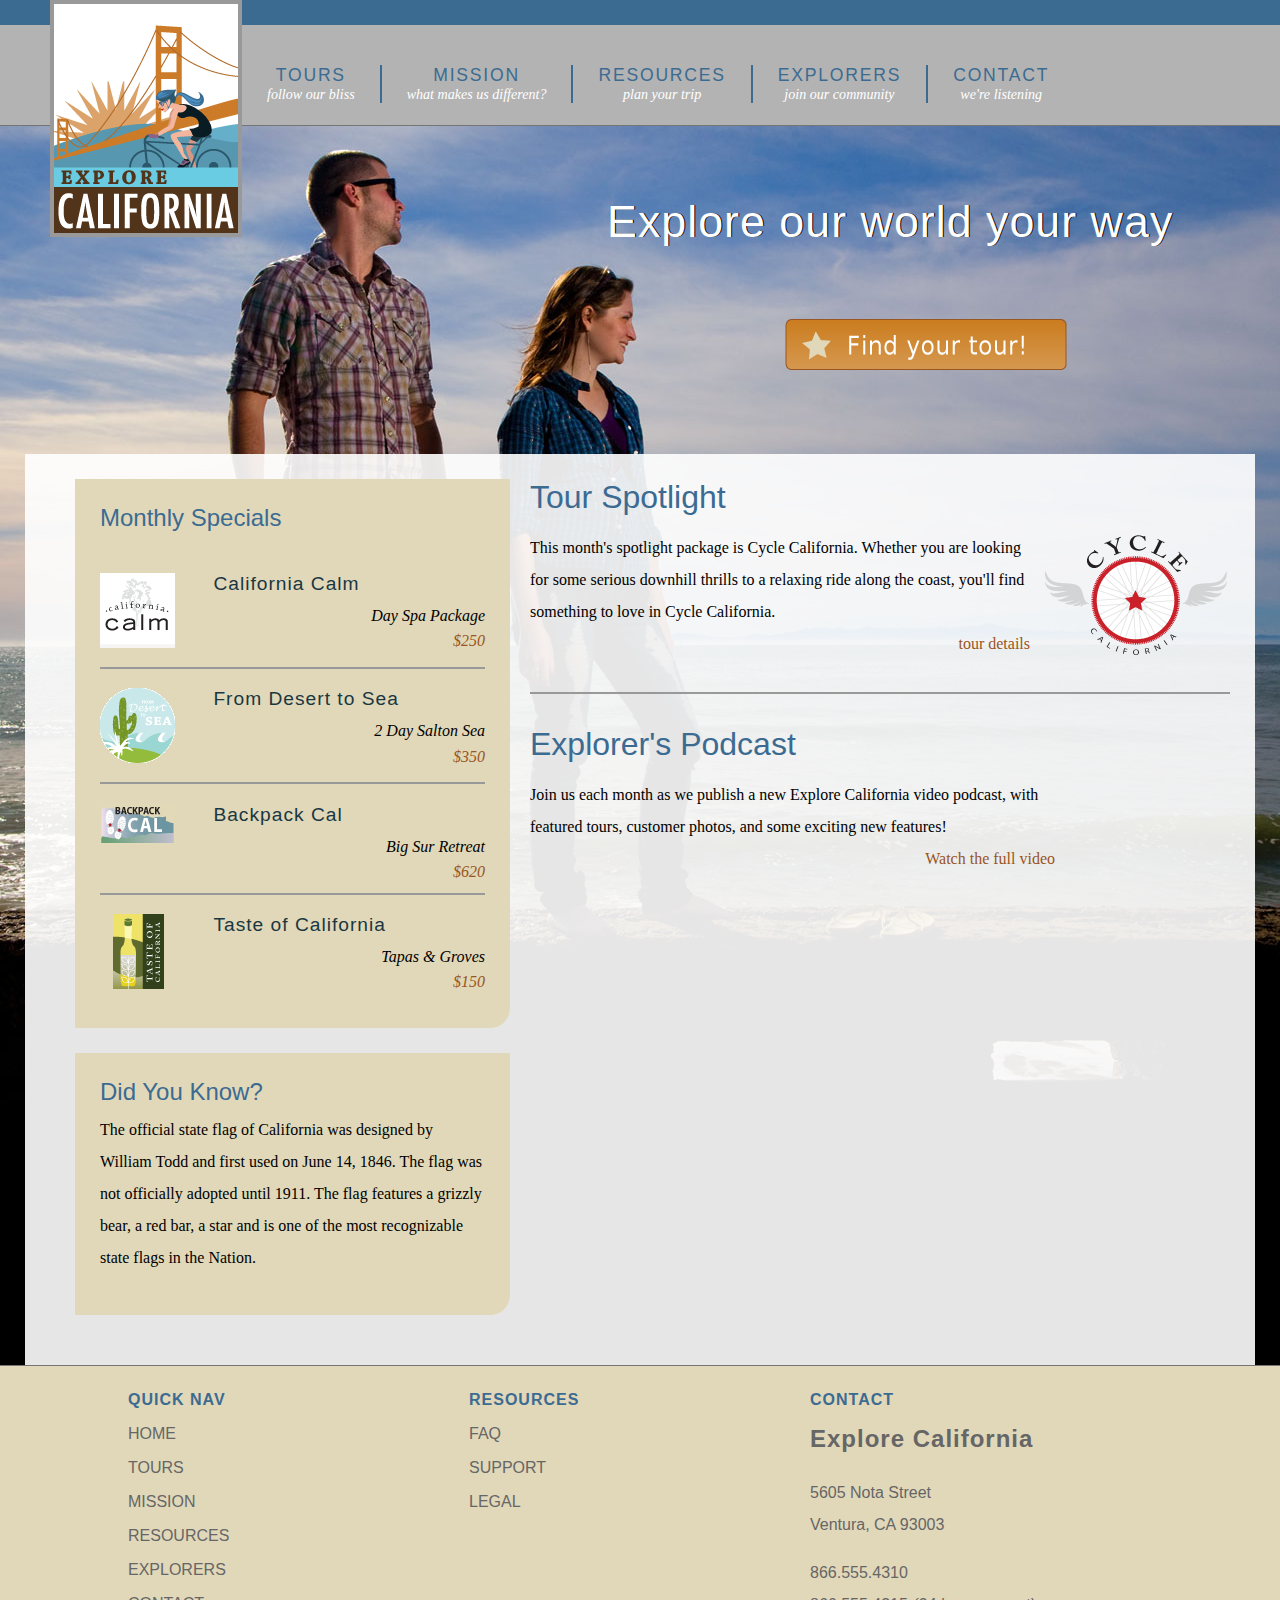
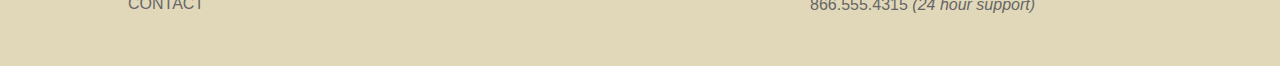
==== index.html @ 61249814 "Initial commit" ====
<!DOCTYPE html PUBLIC "-//W3C//DTD HTML 4.01 Transitional//EN"
   "http://www.w3.org/TR/html4/loose.dtd">
<html lang="en">
  <head>
    <meta http-equiv="Content-Type" content="text/html; charset=utf-8">
    <title>Welcome to Explore California</title>
    <link href="assets/stylesheets/main.css" rel="stylesheet" type="text/css" media="all">
    <script src="assets/javascripts/jquery-1.5.1.min.js"></script>
    <script src="assets/javascripts/jquery-ui-1.8.10.custom.min.js"></script>
    <script src="assets/javascripts/menus.js"></script>
  </head>
  <body id="home">
    <div id="wrapper">

      <div id="mainHeader">
        <a href="index.html" title="home" class="logo">
          <div id="logo">
            <h1>Explore California</h1>
          </div>
        </a>
        <div id="siteNav">
          <h1>Where do you want to go?</h1>
          <ul>
            <li><a href="tours.html" title="Our tours">Tours <br /><span class="tagline">follow our bliss</span></a>
              <ul>
                <li><a href="tours.html" title="Our tours">All Tours</a></li>
                <li><a href="tours.html" title="find tours">Tours by Activity</a></li>
                <li><a href="tours.html" title="find tours">Tours by Region</a></li>
                <li><a href="tours.html" title="find tours">Tour Finder</a></li>
              </ul>
            </li>
            <li><a href="mission.html" title="What we believe">Mission <br /><span class="tagline">what makes us different?</span></a></li>
            <li><a href="resources.html" title="planning resources">Resources <br /><span class="tagline">plan your trip</span></a>
              <ul>
                <li><a href="resources/faq.html" title="Got questions?">Tour FAQs</a></li>
                <li><a href="resources/additional_resources.html" title="additional resources">Tour Information</a></li>
                <li><a href="resources/terms.html" title="terms and conditions">Site Terms</a></li>
              </ul>
            </li>
            <li><a href="explorers.html" title="Our community">Explorers <br /><span class="tagline">join our community</span></a>
              <ul>
                <li><a href="explorers/join.html" title="join our community">Join the Explorers</a></li>
                <li><a href="blog/index.html" title="read our blog!">Read our Blog</a></li>
                <li><a href="explorers/gallery.html" title="contributor photos">Tour Photos</a></li>
                <li><a href="explorers/video.html" title="check out our podcast">Video podcast</a></li>
              </ul>
            </li>
            <li><a href="contact.html" title="contact us">Contact <br /><span class="tagline">we're listening</span></a>
              <ul>
                <li><a href="support.html" title="need help?">Support</a></li>
              </ul>
            </li>
          </ul>
        </div>
      </div>

      <div id="actionCall">
        <h1>Explore our world your way</h1>
        <a href="tours.html" title="Find your tour!"><h2>Find your tour</h2></a>
      </div>

      <div id="contentWrapper">
        <div id="mainContent">
          <div id="mainArticle"> 
            <h1>Tour Spotlight</h1>
            <p class="spotlight">This month's spotlight package is Cycle California. Whether you are looking for some serious downhill thrills to a relaxing ride along the coast, you'll find something to love in Cycle California.<br /> <span class="accent"><a href="tours_cycle.html" title="Cycle California">tour details</a></span></p>
            
            <h1>Explorer's Podcast</h1>
            <p class="videoText">Join us each month as we publish a new Explore California video podcast, with featured tours, customer photos, and some exciting new features!<span class="accent"><a href="explorers/video.html" title="Video Podcast">Watch the full video</a></span></p>
          </div>
        </div>
        
        <div id="secondaryContent">
          <div id="specials" class="callOut">
            <h1>Monthly Specials</h1>
            <h2 class="top"><img src="assets/images/calm_bug.gif" alt="California Calm" width="75" height="75" />California Calm</h2>
            <p>Day Spa Package <br />
              <a href="tours/tour_detail_cycle.html">$250</a></p>
            <h2><img src="assets/images/desert_bug.gif" alt="From desert to sea" width="75" height="75" />From Desert to Sea</h2>
            <p>2 Day Salton Sea <br />
              <a href="tours/tour_detail_cycle.html">$350</a></p>
            <h2><img src="assets/images/backpack_bug.gif" alt="Backpack Cal" width="75" height="41" />Backpack Cal</h2>
            <p>Big Sur Retreat <br />
              <a href="tours/tour_detail_cycle.html">$620</a></p>
            <h2><img src="assets/images/taste_bug.gif" alt="Taste of California" width="75" height="75" />Taste of California</h2>
            <p>Tapas &amp; Groves <br />
              <a href="tours/tour_detail_taste.html">$150</a></p>
          </div>
        
          <div id="trivia" class="callOut">
            <h1>Did You Know?</h1>
            <p>The official state flag of California was designed by William Todd and first used on June 14, 1846. The flag was not officially adopted until 1911. The flag features a grizzly bear, a red bar, a star and is one of the most recognizable state flags in the Nation.</p>
          </div>
        </div>
      </div>
  
      <div id="pageFooter">
        <div id="quickLinks">
          <h1>Quick Nav</h1>
          <ul id="quickNav">
            <li><a href="index.html" title="Our home page">Home</a></li>
            <li><a href="tours.html" title="Explore our tours">Tours</a></li>
            <li><a href="mission.html" title="What we think">Mission</a></li>
            <li><a href="resources.html" title="Guidance and planning">Resources</a></li>
            <li><a href="explorers.html" title="Join our community">Explorers</a></li>
            <li><a href="contact.html" title="Contact and support">Contact</a></li>
          </ul>
        </div>
        <div id="footerResources">
          <h1>Resources</h1>
          <ul id="quickNav">
            <li><a href="resources/faq.html" title="Our home page">FAQ</a></li>
            <li><a href="support.html" title="Need help?">Support</a></li>
            <li><a href="resources/legal.html" title="The fine print">Legal</a></li>
          </ul>
        </div>
        <div id="companyInfo">
          <h1>Contact</h1>
          <h2>Explore California</h2>
          <p>5605 Nota Street<br />
            Ventura, CA 93003</p>
          <p>866.555.4310<br />866.555.4315 <em>(24 hour support)</em></p>
        </div>
      </div>
    </div>
  </body>
</html>
---- assets/stylesheets/main.css ----
@charset "UTF-8";

/*style sheet for Explore California

©2012 lynda.com
This style sheet may be reused for personal education only
any reuse, educational or otherwise, without the expressed 
consent of lynda.com is prohibited.*/

/* -------- color guide ----------
#3c6b92 : main blue
#6acce2 : light blue
#2c566a : teal accent
#193742 : dark blue
#e1d8b9 : sand accent
#cb7d20 : orange accent
#51341a : brown
#995522 : dark orange (used for links or high contrast accents)
#cb202a : red accent (this color does not encode well, use only for small accents)
#896287 : purple
*/

/* to jump to a specific section search for the unique character pair at the front of each TOC section 
  <<<tip, highlight the special character and use the shortcut for Find Selection Cntr/Cmd + Shift + G >> */
  
  /* ----- Style sheet TOC ----------------
      ^1 Global constants
    ^2 Global classes
    ^3 Home page layout
    ^4 Base Layout styles
    ^5 Region detail styles
      ^5a Header
      ^5b Navigation
      ^5c Main Content
        ^5d data tables
        ^5e spotlight region
        ^5f forms
      ^5g Secondary Content
      ^5h Footer
*/


/* ^1 --------------------------- global constants -------------------------*/
/*limited reset*/
html, body, div, h1, h2, h3, h4, h5, h6, p, blockquote, address, span, em, strong, img, ol, ul, li {
  margin: 0;
  padding: 0;
  border: 0;
}

a:link, a:visited {
  color: #952;
  text-decoration: none;
}
a:hover, a:active {
  color: #cb7d20;
  border-bottom: 1px dashed #cb7d20;
}
p + h1 {
  margin-top: 1em;
  padding-top: 1em;
  border-top: 2px solid #999;
}
p {
  font-size: 1em;
  line-height: 2;
  margin: 0 0 1em;
}

body {
  font: 100% Georgia, "Times New Roman", Times, serif;
  background: #3C6B92;
}

/* ^2 ------ global classes -------- */
.clear {
  clear: both;
}
span.accent {
  display: block;
  text-align: right;
}
#mainContent img.articleImage {
  display: block;
  margin: 1em 0;
}
.callOut {
  background: #e1d8b9;
  padding: 25px;
  margin-bottom: 25px;
  -webkit-border-top-left-radius: 0px;
  -webkit-border-top-right-radius: 0px;
  -webkit-border-bottom-right-radius: 20px;
  -webkit-border-bottom-left-radius: 0px;
  -moz-border-radius-topleft: 0px;
  -moz-border-radius-topright: 0px;
  -moz-border-radius-bottomright: 20px;
  -moz-border-radius-bottomleft: 0px;
  border-top-left-radius: 0px;
  border-top-right-radius: 0px;
  border-bottom-right-radius: 20px;
  border-bottom-left-radius: 0px;
  width: 385px;
}
/* ^3 ------------- home page specfic layout styles ----------- */
#home #wrapper {
  background: #000 url(../images/home_page_back.jpg) no-repeat 0 100px;
}
#actionCall {
  height: 328px;
  clear: both;
  border-top: 1px solid #757575;
}
#actionCall h1{
  font: normal 2.8em Helvetica, Arial, sans-serif;
  color: #fff;
  text-shadow: 1px 0px 0px #000;
  filter: dropshadow(color=#000000, offx=1, offy=0); 
  margin: 70px 0 0 607px;
  letter-spacing:1px;
}
#actionCall a:link, #actionCall a:visited{
  border: none;
  width: 285px;
  height: 55px;
  background: url(../images/tour_badge.png) no-repeat;
  display:block;
  margin: 70px 0 0 783px;
}
#actionCall a:hover, #actionCall a:active{
  background-position: left bottom;
}
#actionCall h2{
  text-indent:-1000em;
}
#home #contentWrapper{
  margin: 0 25px;
  padding: 25px;
  background: #fff;
  background: rgba(255,255,255, 0.9);
  float: left;
  width: 1180px;
}
#home #mainContent {
  float: right;
  width: 700px;
  padding-right: 0;
  margin-right: 0;
}
#home #secondaryContent {
  float: left;
  width: 400px;
  margin-top: 0;
}
#home #mainContent h1, #home #secondaryContent h1 {
  margin: 1em 0 .5em;
  padding-top: 2em;
  border-top: 2px solid #999;
}
#home #mainContent h1:first-child, #home #secondaryContent h1:first-child {
  border: none;
  padding-top: 0;
  margin: 0 0 .25em;
}
#home #mainContent p + h1 {
  margin-top: 1em;
  padding-top: 1em;
  border-top: 2px solid #999;
}
#home #mainContent p {
  font-size: 1em;
  line-height: 2;
  margin: 1em 0;
}
#home #mainContent p.spotlight{
  padding-right: 200px;
  background: url(../images/cycle_logo.png) no-repeat top right;
}
#home video {
  margin: 1em 0;
}
#home p.videoText {
  width: 525px;
}
/* ^4 --------------------- base layout styles ------------------- */
#wrapper {
   position: relative;
  padding: 0;
  width: 1280px;
  margin: 25px auto 0;
  background: #fff;
  text-align: left;
  z-index: 1; /*fix for IE menu issues*/
}
#mainHeader {
  position: relative;
  float: left;
  z-index: 2; /*fix for IE menu issues*/
}
#mainContent {
  float: right;
  width: 740px;
  margin-right: 25px;
  overflow: hidden;
}
#secondaryContent {
  float: left;
  margin-top: 150px;
  width: 440px;
  padding-left: 25px;
}
#pageFooter {
  background: #e1d8b9;
  clear:both;
  overflow: auto;
  border-top: 1px solid #757575;
  height: 300px;
  width: 100%;
}
/* ^5----------------------- region-detail styles ------------------------ */
/*  header  ^5a*/

#mainHeader a.logo:hover {
  border: none;
}
#mainHeader a.logo{
  width: 192px;
  height: 237px;
  display: block;
  background: url(../images/logo.gif) no-repeat;
  position: absolute;
  top: -25px;
  left: 50px;
  text-indent: -1000em;
  z-index: 2000;
}

/* navigation ^5b*/
#siteNav h1 {
  display: none;
}
#siteNav ul {
  list-style: none;
  padding:0;
  margin:0;
  float: left;
}
#siteNav > ul {
  height: 100px;
  background-color: #b3b3b3;
  width: 1038px; /*add padding-left for total width*/
  padding-left: 242px; /*allow logo to clear*/
}
#siteNav ul > li {
  float: left;
  margin:2.5em 0 0;
  padding: 0;
  position: relative;
}
#siteNav li a:link, #siteNav li a:visited{
  display: block;
  padding: 0 25px;
  border-right: 2px solid #3c6b92;
  font: 1.1em Helvetica, Arial, sans-serif;
  text-transform: uppercase;
  color: #3c6b92;
  text-align: center;
  letter-spacing: .1em;
}
#siteNav li a.current, #siteNav li a.current:hover {
  color: #fff;
  cursor: default;
}
#siteNav li a:hover, #siteNav li a:active{
  color: #fff;
  border-bottom: none;
}
#siteNav li a:link span.tagline, #siteNav li a:visited span.tagline{
  font: italic .8em Georgia, "Times New Roman", Times, serif;
  color: #fff;
  text-transform: none;
  padding-top: .5em;
  letter-spacing: 0;
}
#siteNav li:last-child a{
  border-right: none;
}
#siteNav li ul {
  position: absolute;
  top: 30px;
  left: auto;
  display: none;
  -webkit-box-shadow: 2px 2px 5px #333;
  -moz-box-shadow: 2px 2px 5px #333;
  box-shadow: 2px 2px 5px #333;
  -moz-border-radius-topleft: 0px;
  -moz-border-radius-topright: 0px;
  -moz-border-radius-bottomright: 10px;
  -moz-border-radius-bottomleft: 10px;
  border-top-left-radius: 0px;
  border-top-right-radius: 0px;
  border-bottom-right-radius: 10px;
  border-bottom-left-radius: 10px; 
  width: 100%;
  background: #fff;
}
.no-js #siteNav li:hover ul, .no-js #siteNav li ul:hover{
  display: block;
}
#siteNav li ul li {
  float:none;
  padding: 0;
  margin:0;
}
#siteNav li ul a:link, #siteNav li ul a:visited {
  font:normal .7em Helvetica, Arial, sans-serif;
  line-height: 2.5em;
  text-align: center;
  color: #3c6b92;
  padding: 0 1em;
  display:block;
  border-right: none;
  letter-spacing: 0;
  border-bottom: 1px solid #3c6b92;
}
#siteNav li ul a:hover, #siteNav li ul a:active {
  color: #fff;
  background: #3c6b92;
}
/* mainContent ^5c */
#mainContent #contentHeader {
  margin-bottom: 6em;
}
/* keep headlines the same when crumbs are present */
#wrapper #mainContent div.hasCrumbs {
  margin-bottom: 4em;
}
#mainContent #contentHeader h1 {
  font: normal 1.2em Helvetica, Helvetica, Arial, sans-serif;
  padding-bottom: .1em;
  letter-spacing: 1px;
  border-bottom: 2px solid #3c6b92;
  color: #3c6b92;
  margin-top: 1.6em;
}
#mainContent #contentHeader #subLinks {
  display: none;
}
#mainContent h2{
  font: normal 1.4em Helvetica, Helvetica, Arial, sans-serif;
  color: #3c6b92;
  margin: 1em 0 0;
}
#mainContent h3{
  font: bold 1.2em Helvetica, Helvetica, Arial, sans-serif;
  color: #3c6b92;
  margin: 1em 0 0;
}
#mainContent #mainArticle {
  margin-bottom: 50px;
  float: left;
}
#mainContent #mainArticle pre {
  font-family: "Lucida Sans Unicode", "Lucida Grande", sans-serif;
  font-size: .9em;
  padding: 25px;
  background: #eee;
  border: 1px solid #ccc;
  margin-left: 25px;
  -webkit-border-top-left-radius: 0px;
  -webkit-border-top-right-radius: 0px;
  -webkit-border-bottom-right-radius: 20px;
  -webkit-border-bottom-left-radius: 0px;
  -moz-border-radius-topleft: 0px;
  -moz-border-radius-topright: 0px;
  -moz-border-radius-bottomright: 20px;
  -moz-border-radius-bottomleft: 0px;
  border-top-left-radius: 0px;
  border-top-right-radius: 0px;
  border-bottom-right-radius: 20px;
  border-bottom-left-radius: 0px;
  display: block;
}
#mainContent #mainArticle .multiCol {
  -moz-column-count: 2;
  -moz-column-gap: 25px;
  -webkit-column-count: 2;
  -webkit-column-gap: 25px;
  column-count: 2;
  column-gap: 25px;
}
#mainContent #mainArticle h1{
  font: normal 2em Helvetica, Arial, sans-serif;
  color: #3c6b92;
  margin: 1.2em 0 .2em;
}
#mainContent #mainArticle #supportOptions h2{
  font: normal 1.4em Helvetica, Arial, sans-serif;
  color: #2c566a;
}
#mainContent #mainArticle h2 span.tourCost {
  font-size: .8em;
  color: #666;
  font-style: italic;
  margin-top: .5em;
  display: block;
  border-bottom: 1px solid #666;
  padding-bottom: .25em;
  margin-bottom: 1em;
}
#mainContent #mainArticle ul {
  list-style: none;
  margin: 1em 0;
  padding: 0;
}
#mainContent #mainArticle ul ul{
  margin: 1.4em 0 1em 0;
}
#mainContent #mainArticle li {
  margin: 0 0 1.2em 2.4em;
  padding: 0 0 0 24px;
  background: url(../images/star_bullet.gif) no-repeat 0 2px;
  font-size: 1em;
  color: #51341a;
}
#mainContent #mainArticle li li{
  font-size: 100%;
  margin-bottom: .7em;
}
#mainContent #mainArticle ul.faqNav{
  -moz-column-count: 3;
    -moz-column-gap: 16px;
    -webkit-column-count: 3;
    -webkit-column-gap: 16px;
    column-count: 3;
    column-gap: 16px;
   padding: 0;
   width: 650px;
}
#mainContent #mainArticle ul.faqNav li{
  background: none;
  padding: 0;
  font-size: .8em;
}
#mainContent #mainArticle ul.faqNav a{
  background: #cb7d20;
  padding: 5px;
  font-family: Helvetica, Arial, sans-serif;
  color: #fff;
  width: 100%;
  display: block;
  text-align: center;
}
#mainContent #mainArticle ul.faqNav a:hover{
  background: #952;
  border: none;
}
#mainContent div.tourDescription {
  border-top: 2px solid #2c566a;
  float: left;
  clear: left;
  padding: 10px 0;
  margin-bottom: 15px;
}
#mainContent .tourDescription h2 {
  font-size: 1.6em;
  color: #193742;
  font-weight: bold;
  margin-bottom: .5em;
  clear: right;
}
#mainContent .tourDescription h3.price {
  font-size: 1.2em;
  font-family: Georgia, "Times New Roman", Times, serif;
  color: #666;
  font-weight: normal;
  font-style: italic;
  text-align: right;
  clear: right;
  margin: -1.6em 0 1em;
}
#mainContent .tourDescription p {
  font-size: .9em;
  line-height: 2;
}
#mainContent .tourDescription span.option {
  font-weight: bold;
  text-align: right;
  display:block;
}
#mainContent .tourDescription img {
  float: left;
  padding: 10px 10px 10px 0;
}
#mainContent .tourDescription a.more {
  display:block;
  float: right;
  width: 95px;
  height: 30px;
  background: url(../images/more_bug.gif) no-repeat left top;
  text-indent: -1000em;
  margin: 15px 0 0 15px;
}
#mainContent a.book {
  display:block;
  float: right;
  width: 95px;
  height: 30px;
  background: url(../images/book_bug.gif) no-repeat left top;
  text-indent: -1000em;
  margin: 15px 0 0 15px;
}
#mainContent a.detail {
  float: left;
}
#mainContent .tourDescription a.more:hover,#mainContent a.book:hover{
  background-position: right top;
  border: none;
}
#mainContent #mainArticle dl.faq {
  margin-bottom: 1em;
  padding-bottom: 1em;
  border-bottom: 1px solid #999;
}
#mainContent #mainArticle dl.faq dt {
  font: normal bold .9em Helvetica, Arial, sans-serif;
  padding: 0;
  margin: 1em 0 .5em;
  color: #333;
  letter-spacing: 1px;
}
#mainContent #mainArticle dl.faq dd {
  font-size: .9em;
  line-height: 1.4;
  color: #333;
  text-align: justify;
  margin: 0;
  padding: 0 0 0 2em;
}
#mainContent #mainArticle p a.top {
  text-align: right;
  padding-left: 30px;
  background: url(../images/return_top.gif) no-repeat;
  line-height: 20px;
  float: right;
}
#mainContent #mainArticle p a.top:hover {
  border: none;
  color: #333;
}
/* data tables ^5d */
/*simple tables*/
#mainContent table.simple {
  width: 90%;
  background: #c3cebc;
  border: none;
  margin: 1em 0 1em;
  border: 1px solid #666;
  border-collapse: collapse;
}
#mainContent table.small {
  width: 60%;
  border: none;
  margin: 1em 0 1em;
}
#mainContent table.simple thead{
  background: #555;
  border-bottom: 1px solid #000;
}
#mainContent table.simple thead th{
  font-size: .8em;
  font-weight: normal;
  text-align: left;
  padding: 0 10px;
  line-height: 2.6em;
  color: #fff;
}
#mainContent table.simple caption {
  text-transform: uppercase;
  font-weight: bold;
  font-size: 1.2em;
  text-align: left;
  font-family: Helvetica, Arial, sans-serif;
}
#mainContent table.simple caption time {
  font-size: .6em;
  font-style: italic;
  text-align: right;
  text-transform: lowercase;
  position: relative;
  right: 0;
  top: -1.4em;
  display: block;
}

#mainContent table.simple th, #mainContent table.simple td {
  font-family: Helvetica, Helvetica, Arial, sans-serif;
  font-size: .8em;
  padding-left: 1em;
  text-align: left;
  line-height: 3;
}
#mainContent table.simple td {
  border: 1px solid #666;
}
#mainContent table.small td {
  border: none;
}
#mainContent table.simple tr:nth-child(odd) {
  background: #e1d8b9;
}
/*complex tables*/
#mainContent table.complex {
  width: 95%;
  margin: 1em auto 1em;
  font-family: Helvetica, Helvetica, Arial, sans-serif;
  font-size: 0.9em;
  border-collapse: collapse;
  border: 1px solid #333;
  background: #e1d8b9;
}
#mainContent table.complex caption {
  text-transform: uppercase;
  font-weight: bold;
  font-size: 1.2em;
  text-align: left;
  font-family: Helvetica, Arial, sans-serif;
}
#mainContent table.complex th{
  font-size: 1em;
  font-weight: normal;
  text-align: left;
  padding: 0 10px;
  line-height: 2.6em;
  color: #FFF;
  background: #555;
  border-bottom: 1px solid #000;
}
#mainContent table.complex thead {
  background: url(../images/thead_back.gif) repeat-x left top;
  height: 40px;
}
#mainContent table.complex thead th {
  background: none;
  color: #000;
  text-align:left;
  border: 1px solid #333;
}
#mainContent table.complex td {
  padding: 0 10px;
  border: 1px solid #333;
  font-size: .8em;
}

#mainContent #trailType, #mainContent #trailPath, #mainContent #trailRating {
  background: #fff;
}
/* form styling ^5f */
#mainContent #mainArticle form p {
  color: #193742;
  margin: 0 0 20px 20px;
}
#mainContent #mainArticle form p.subHead {
  margin: 0 0 0 20px;
  clear: both;
}
#mainContent #mainArticle form label.subHead {
  display: block;
  float: none;
  margin: 0;
  width: auto;
}
#mainContent form {
  font: normal .9em Arial, Helvetica, sans-serif;
  color: #193742;
}
#mainContent fieldset {
  padding: 40px 20px 20px 20px;
  margin: 0 0 2em;
  background-color: #e1d8b9;
  width: 650px;
  border: none;
  position: relative;
  -webkit-border-top-left-radius: 20px;
  -webkit-border-top-right-radius: 0px;
  -webkit-border-bottom-right-radius: 0px;
  -webkit-border-bottom-left-radius: 0px;
  -moz-border-radius-topleft: 20px;
  -moz-border-radius-topright: 0px;
  -moz-border-radius-bottomright: 0px;
  -moz-border-radius-bottomleft: 0px;
  border-top-left-radius: 20px;
  border-top-right-radius: 0px;
  border-bottom-right-radius: 0px;
  border-bottom-left-radius: 0px;
}
#mainContent fieldset legend {
  padding: 0;
  margin: 0;
  color: #51341a;
}
#mainContent legend strong {
  position: absolute;
  margin-left: 20px;
  margin-top: 10px;
  font-size: 1.2em;
}
#mainContent input[type="text"], #mainContent input[type="email"],#mainContent input[type="password"],#mainContent input[type="tel"],#mainContent input[type="url"]{
  width: 350px;
  padding-right: 25px;
}
#mainContent textarea {
  width: 500px;
  height: 150px;
}
#mainContent form label{
  width: 80px;
  float: left;
  clear: left;
  margin-right: .50em;
}
#mainContent form label.inline {
  width: auto;
  float: none;
}

#mainContent #mainArticle form ol{
  list-style:none;
  margin: 0;
  padding: 0;
}
#mainContent #mainArticle form li {
  background: none;
  margin: 0;
  padding: 0;
}
#mainContent form input[required]{
  border-right: 4px solid #cb202a;
}
/*contact form*/
#mainContent form#frmContact .col1 {
  float: left;
  padding-left: 20px;
  margin-right: 20px;
  width: 160px;
  margin-bottom: 1em;
}
#mainContent form#frmContact .col2, #mainContent form#frmContact .col3 {
  float: left;
  margin-right: 20px;
  width: 170px;
}
#mainContent form#frmContact div p {
  margin: 0 0 .5em 0;
}
#mainContent form#frmContact div label {
  font-size: .9em;
  display: inline;
  float: none;
}
/* secondaryContent ^5g */
#secondaryContent h1 {
  font: normal 1.5em Helvetica, Arial, sans-serif;
  font-weight: normal;
  color: #3c6b92;
  padding-bottom: .1em;
  margin-bottom: 1em;
  border-bottom: 2px solid #3c6b92;
}
#secondaryContent #specials h2 {
  font-size: 1.2em;
  font-family: Helvetica, Arial, sans-serif;
  color: #193742;
  margin-bottom: 0;
  border-top: 2px solid #999;
  padding-top: 1em;
  font-weight: normal;
  clear: both;
  letter-spacing:1px;
}
#secondaryContent #specials h2.top {
  border:none;
  margin-top: 1em;
}
#secondaryContent #specials p {
  font-style: italic;
  text-align: right;
  margin: .5em 0;
  line-height: 1.6;
}
#secondaryContent #specials img {
  float: left;
  padding-bottom: 1em;
  padding-right: 2em;
}
/* footer region ^5h */  
#pageFooter div {
  float: left;
  width: 341px;
  padding-top: 25px;
}
#pageFooter div:first-child {
  margin-left: 128px;
}
#pageFooter div h1{
  font-family: Helvetica, Arial, sans-serif;
  font-size: 1em;
  letter-spacing:1px;
  color: #3c6b92;
  text-transform: uppercase;
  margin-bottom: 1em;
}
#pageFooter div h2{
  font-family: Helvetica, Arial, sans-serif;
  font-size: 1.5em;
  letter-spacing:1px;
  color: #666;
  margin-bottom: 1em;
}
#pageFooter div p{
  font-family: Helvetica, Arial, sans-serif;
  font-size: 1em;
  margin-bottom: 1em;
  color: #666;
}
#pageFooter div ul{
  list-style: none;
  margin: 0;
  padding:0;
}
#pageFooter div li {
  margin-bottom: 1em;
}
#pageFooter div li a:link, #pageFooter div li a:visited {
  font-family: Helvetica, Arial, sans-serif;
  text-transform: uppercase;
  color: #666;
}
#pageFooter div li a:hover, #pageFooter div li a:active {
  color: #fff;
  border: none;
}
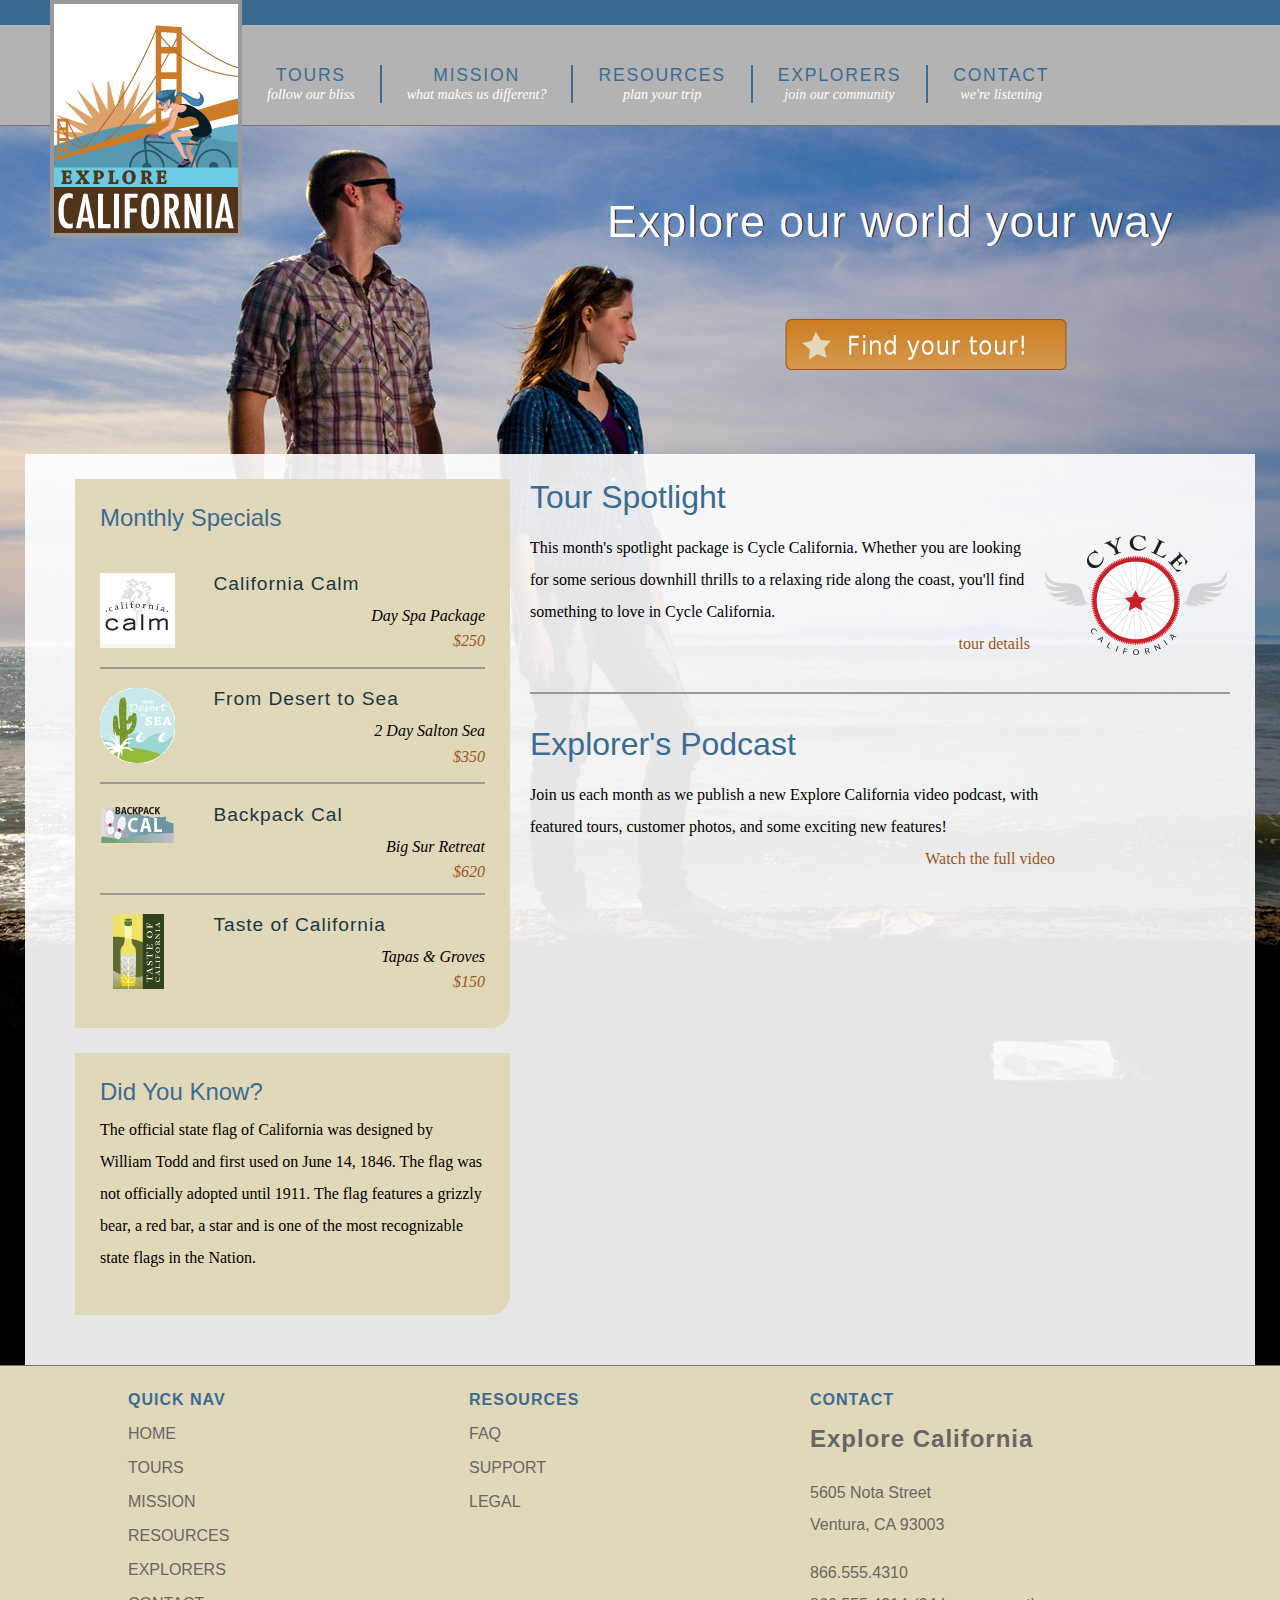
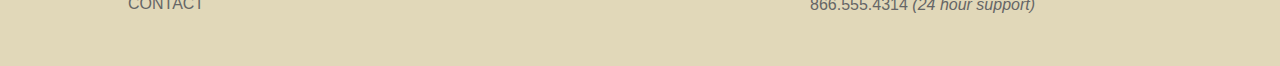
==== commit c88875f9: "Changed 24 hour support number to 4314" ====
--- a/index.html
+++ b/index.html
@@ -119,7 +119,7 @@
           <h2>Explore California</h2>
           <p>5605 Nota Street<br />
             Ventura, CA 93003</p>
-          <p>866.555.4310<br />866.555.4315 <em>(24 hour support)</em></p>
+          <p>866.555.4310<br />866.555.4314 <em>(24 hour support)</em></p>
         </div>
       </div>
     </div>
